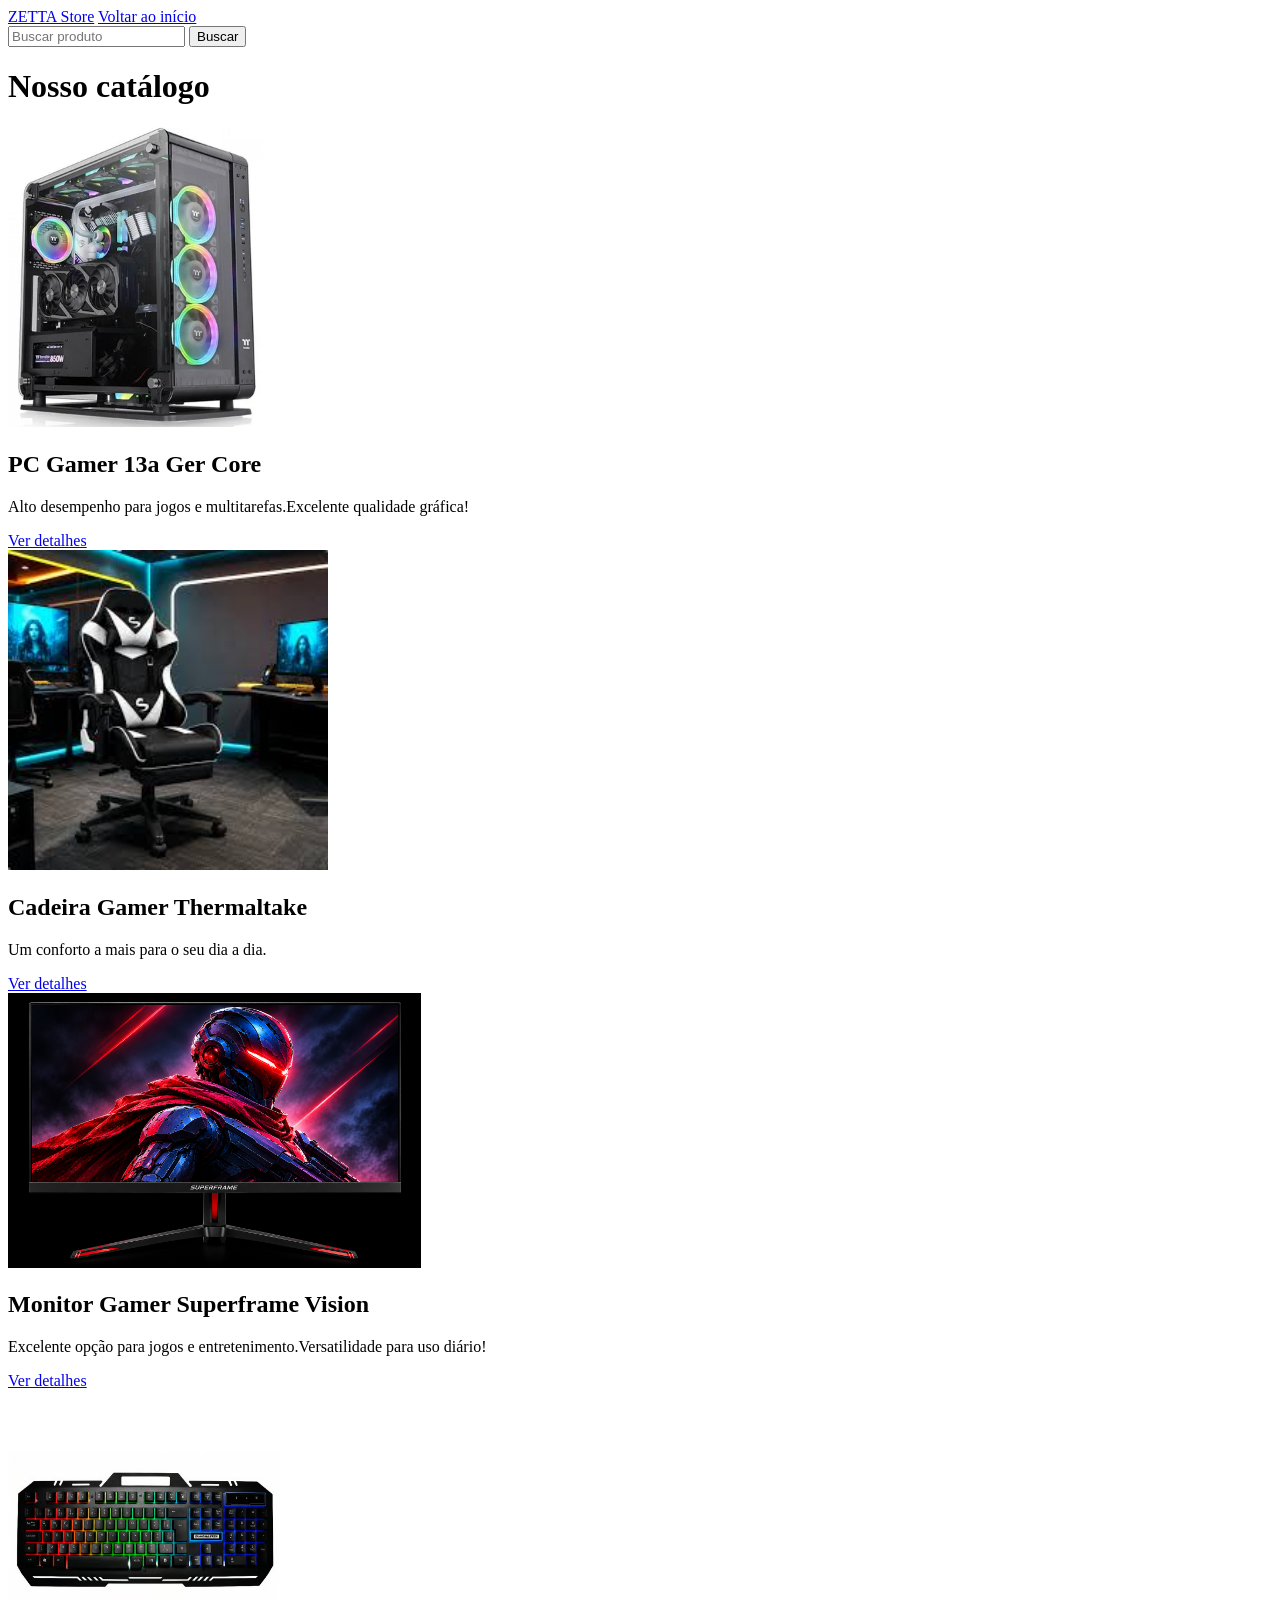
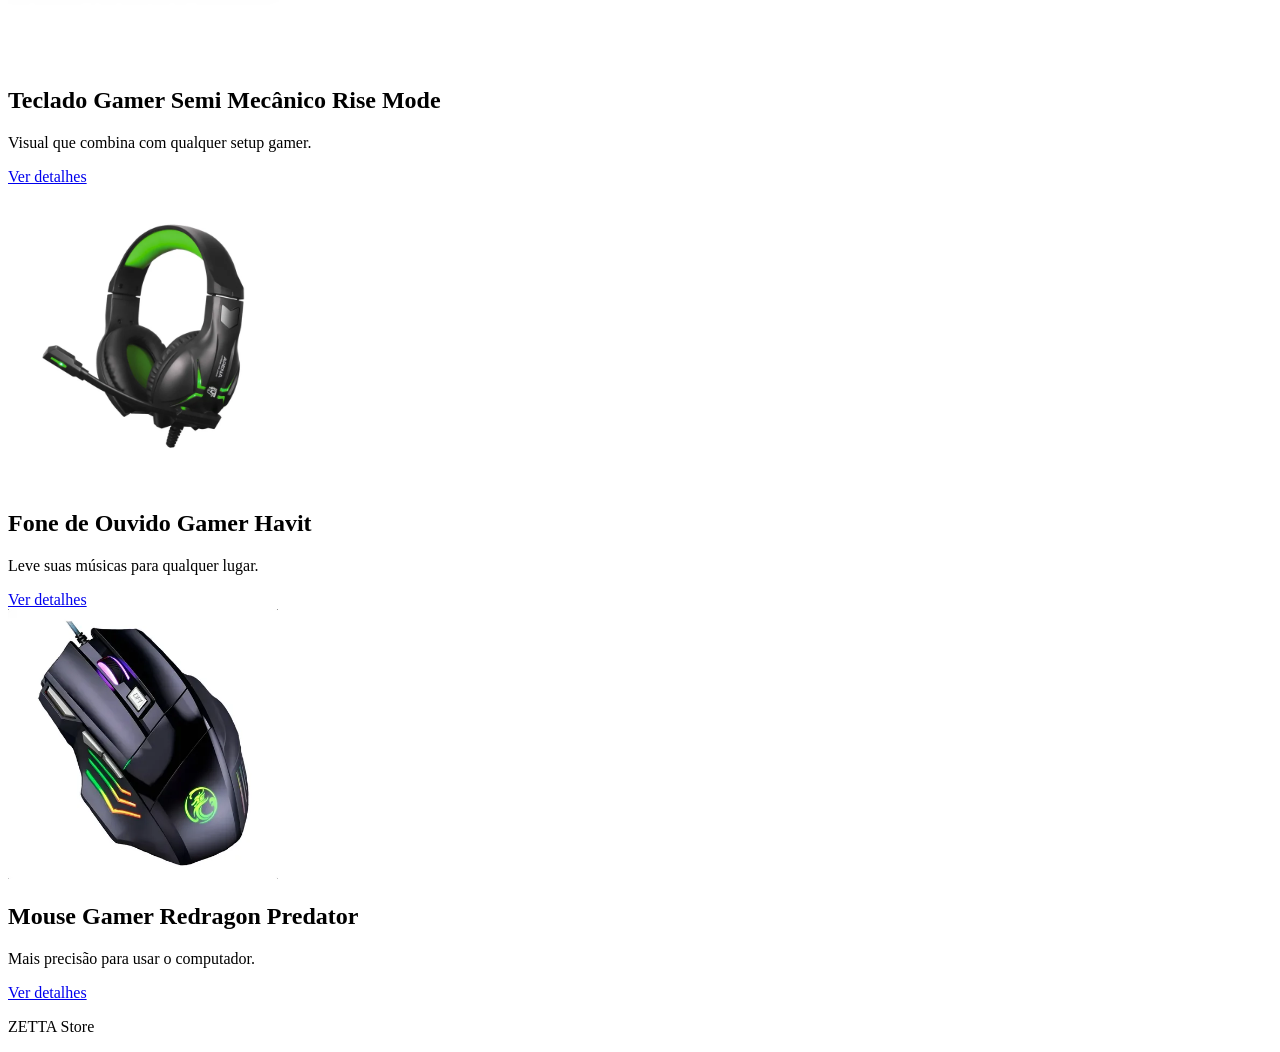
==== catalogo.html @ c9f3f866 "Add files via upload" ====
<!DOCTYPE html>
<html lang="pt-br">
<head>
    <meta charset="UTF-8">
    <title>Catálogo - ZETTA Store</title>
    <link rel="stylesheet" href="css/estilo.css">
</head>
<body>
    <header class="barra-navegacao">
        <a class="nome-loja" href="index.html">ZETTA Store</a>
        <a class="botao-voltar" href="index.html">Voltar ao início</a>
        <form class="busca" action="#" method="get">
            <input type="search" placeholder="Buscar produto">
            <button type="submit">Buscar</button>
        </form>
    </header>
    <main class="container">
        <h1 class="titulo-pagina">Nosso catálogo</h1>
        <section class="grade-produtos">
        <div class="card-produto">
            <img src="shopping.webp" alt="PC gamer" style="height: 300px;">
            <h2>PC Gamer 13a Ger Core</h2>
            <p>Alto desempenho para jogos e multitarefas.Excelente qualidade gráfica!</p>
            <a class="botao" href="detalhes-1.html">Ver detalhes</a>
        </div>
        <div class="card-produto">
            <img src="images.jfif" alt="cadeira Gamer" style="height: 320px;">
            <h2>Cadeira Gamer Thermaltake </h2>
            <p>Um conforto a mais para o seu dia a dia.</p>
            <a class="botao" href="detalhes-2.html">Ver detalhes</a>
        </div>
        <div class="card-produto" >
            <img src="Monitor gamer com arte cyberpunk em vermelho e preto.png" alt="monitor gamer" style="height: 275px;">
            <h2>Monitor Gamer Superframe Vision </h2>
            <p>Excelente opção para jogos e entretenimento.Versatilidade para uso diário!</p>
            <a class="botao" href="detalhes-3.html">Ver detalhes</a>
        </div>
        <div class="card-produto" alt="teclado gamer semi Mecânico rise mode" >
            <img src="file.avif" alt="teclado gamer semi Mecânico rise mode" style="height: 273px;">
            <h2>Teclado Gamer Semi Mecânico Rise Mode</h2>
            <p>Visual que combina com qualquer setup gamer.</p>
            <a class="botao" href="detalhes-4.html">Ver detalhes</a>
        </div>
        <div class="card-produto">
            <img src="headset-gamer-arena-com-microfone-preto-e-verde-hgar-elg-1 - Copia.webp" alt="fone " style="height: 300px;">
            <h2>Fone de Ouvido Gamer Havit</h2>
            <p>Leve suas músicas para qualquer lugar.</p>
            <a class="botao" href="detalhes-5.html">Ver detalhes</a>
        </div>
        <div class="card-produto">
            <img src="D_NQ_NP_926318-MLB93963743229_102025-O (1).webp" alt="Mouse Gamer" style="height: 270px;">
            <h2>Mouse Gamer Redragon Predator </h2>
            <p>Mais precisão para usar o computador.</p>
            <a class="botao" href="detalhes-6.html">Ver detalhes</a>
        </div>
        </section>
    </main>
    <footer class="rodape"><p>ZETTA Store</p></footer>
</body>
</html>
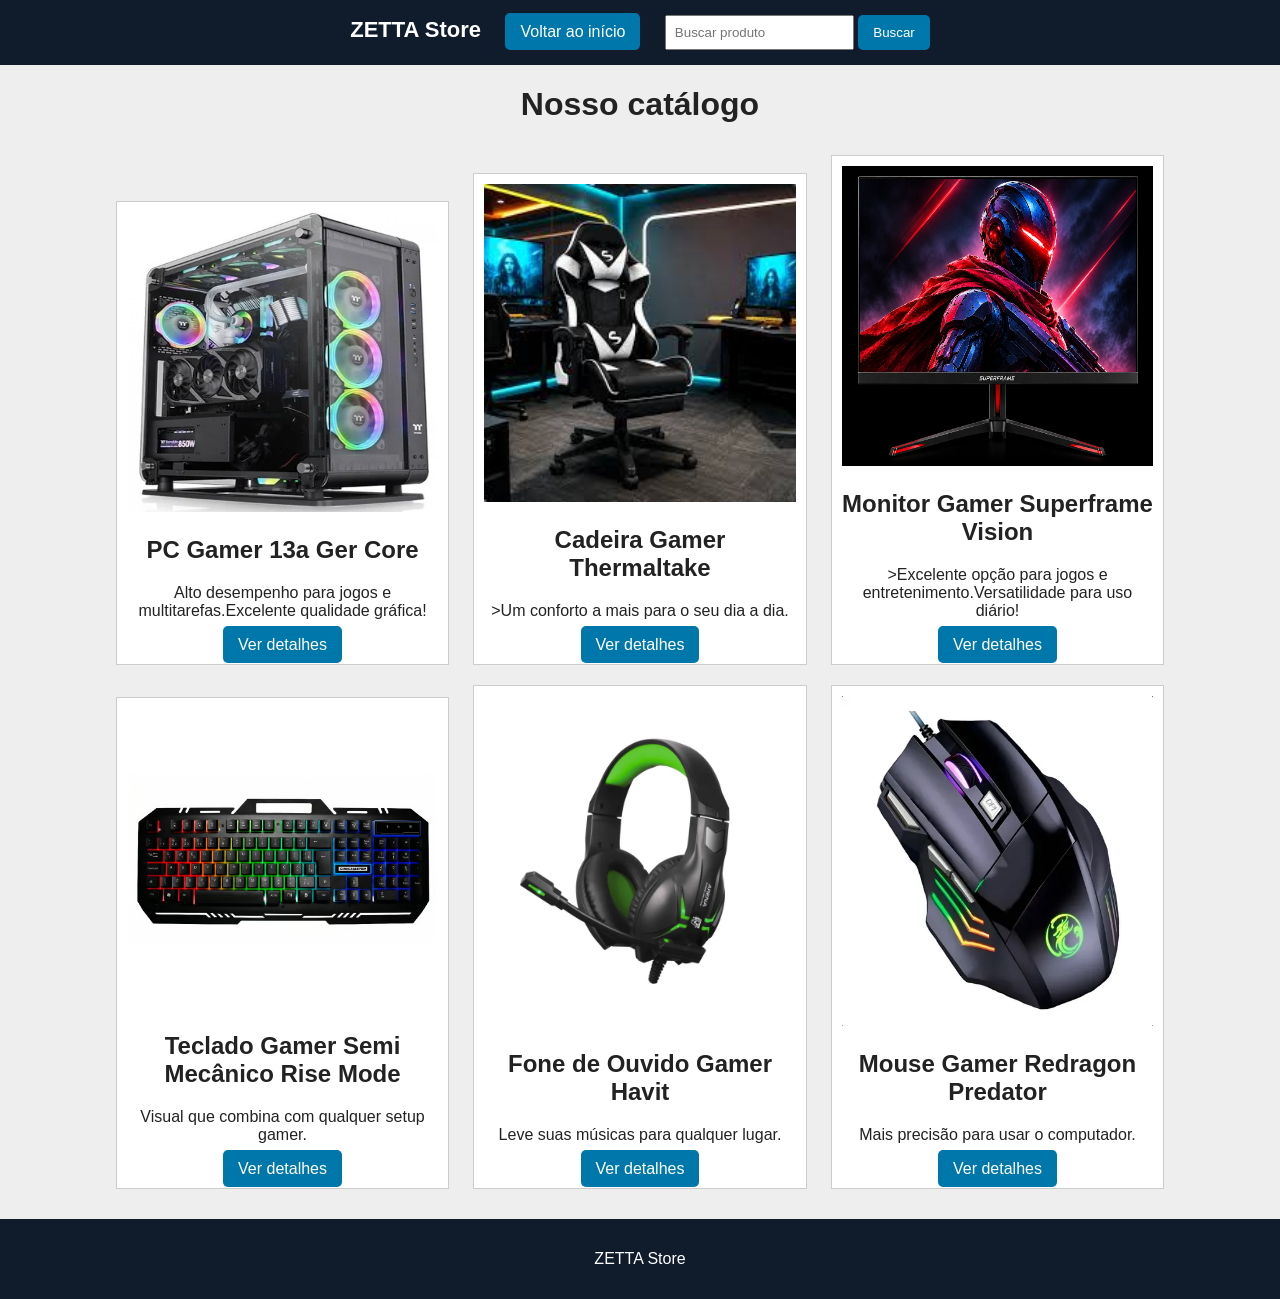
==== commit bc37bba3: "Add files via upload" ====
--- a/catalogo.html
+++ b/catalogo.html
@@ -24,31 +24,31 @@
             <a class="botao" href="detalhes-1.html">Ver detalhes</a>
         </div>
         <div class="card-produto">
-            <img src="images.jfif" alt="cadeira Gamer" style="height: 320px;">
+            <img src="images.jfif" alt="cadeira Gamer" style="height: 318px;">
             <h2>Cadeira Gamer Thermaltake </h2>
-            <p>Um conforto a mais para o seu dia a dia.</p>
+            <p>>Um conforto a mais para o seu dia a dia.</p>
             <a class="botao" href="detalhes-2.html">Ver detalhes</a>
         </div>
-        <div class="card-produto" >
-            <img src="Monitor gamer com arte cyberpunk em vermelho e preto.png" alt="monitor gamer" style="height: 275px;">
+        <div class="card-produto">
+            <img src="Monitor gamer com arte cyberpunk em vermelho e preto.png" alt="monitor gamer" style="height: 300px;">
             <h2>Monitor Gamer Superframe Vision </h2>
-            <p>Excelente opção para jogos e entretenimento.Versatilidade para uso diário!</p>
+            <p>>Excelente opção para jogos e entretenimento.Versatilidade para uso diário!</p>
             <a class="botao" href="detalhes-3.html">Ver detalhes</a>
         </div>
-        <div class="card-produto" alt="teclado gamer semi Mecânico rise mode" >
-            <img src="file.avif" alt="teclado gamer semi Mecânico rise mode" style="height: 273px;">
+        <div class="card-produto" alt="teclado gamer semi Mecânico rise mode">
+            <img src="file.avif" alt="teclado gamer semi Mecânico rise mode" style="height: 300px;">
             <h2>Teclado Gamer Semi Mecânico Rise Mode</h2>
             <p>Visual que combina com qualquer setup gamer.</p>
             <a class="botao" href="detalhes-4.html">Ver detalhes</a>
         </div>
         <div class="card-produto">
-            <img src="headset-gamer-arena-com-microfone-preto-e-verde-hgar-elg-1 - Copia.webp" alt="fone " style="height: 300px;">
+            <img src="headset-gamer-arena-com-microfone-preto-e-verde-hgar-elg-1 - Copia.webp" alt="fone " style="height: 330px;">
             <h2>Fone de Ouvido Gamer Havit</h2>
             <p>Leve suas músicas para qualquer lugar.</p>
             <a class="botao" href="detalhes-5.html">Ver detalhes</a>
         </div>
         <div class="card-produto">
-            <img src="D_NQ_NP_926318-MLB93963743229_102025-O (1).webp" alt="Mouse Gamer" style="height: 270px;">
+            <img src="D_NQ_NP_926318-MLB93963743229_102025-O (1).webp" alt="Mouse Gamer" style="height: 330px;">
             <h2>Mouse Gamer Redragon Predator </h2>
             <p>Mais precisão para usar o computador.</p>
             <a class="botao" href="detalhes-6.html">Ver detalhes</a>
--- a/css/estilo.css
+++ b/css/estilo.css
@@ -0,0 +1,184 @@
+/* PIXEL TECH - CSS básico */
+body {
+    margin: 0;
+    font-family: Arial, sans-serif;
+    background-color: #eeeeee;
+    color: #222222;
+}
+
+.pagina-inicial {
+    background-image: url("../imagens/fundo.jpg");
+    background-repeat: no-repeat;
+    background-size: cover;
+    background-position: center;
+}
+
+.cabecalho-inicial {
+    background-color: #101c2c;
+    color: white;
+    padding: 20px;
+    text-align: left;
+}
+
+.logo {
+    color: white;
+    font-family: Arial, sans-serif;
+    font-size: 32px;
+    font-weight: bold;
+    text-decoration: none;
+    text-transform: uppercase;
+}
+
+.logo span {
+    text-shadow: 2px 2px 3px black;
+}
+
+.logo .primeira-letra {
+    color: #00bfff;
+}
+
+.chamada {
+    width: 500px;
+    margin: 100px auto;
+    padding: 25px;
+    background-color: #d9f4ff;
+    text-align: center;
+    border-radius: 15px;
+}
+
+.botao-catalogo, .botao, .botao-voltar, button {
+    background-color: #0077aa;
+    color: white;
+    padding: 10px 15px;
+    border: none;
+    border-radius: 5px;
+    text-decoration: none;
+    cursor: pointer;
+}
+
+.barra-navegacao {
+    background-color: #101c2c;
+    padding: 15px;
+    text-align: center;
+}
+
+.nome-loja {
+    color: white;
+    font-size: 22px;
+    font-weight: bold;
+    margin-right: 20px;
+    text-decoration: none;
+}
+
+.busca {
+    display: inline;
+    margin-left: 20px;
+}
+
+input {
+    padding: 8px;
+}
+
+.container {
+    width: 90%;
+    margin: 20px auto;
+}
+
+.titulo-pagina {
+    text-align: center;
+}
+
+.grade-produtos {
+    text-align: center;
+}
+
+.card-produto {
+    display: inline-block;
+    width: 27%;
+    margin: 10px;
+    padding: 10px;
+    background-color: white;
+    border: 1px solid #cccccc;
+    text-align: center;
+}
+
+.card-produto img {
+    width: 100%;
+    height: 160px;
+}
+
+.produto-detalhe {
+    width: 80%;
+    margin: 20px auto;
+    padding: 20px;
+    background-color: white;
+    text-align: center;
+}
+
+.imagem-detalhe {
+    width: 300px;
+    height: 250px;
+    transition: 0.5s;
+}
+
+.imagem-detalhe:hover {
+    width: 330px;
+    height: 275px;
+}
+
+.informacoes-produto {
+    margin: 15px;
+}
+
+.preco {
+    font-size: 20px;
+    font-weight: bold;
+}
+
+.botao-comprar {
+    animation: piscar 1s infinite;
+}
+
+@keyframes piscar {
+    0% { background-color: #0077aa; }
+    50% { background-color: #00bfff; }
+    100% { background-color: #0077aa; }
+}
+
+.formulario-promocoes {
+    width: 500px;
+    margin: 20px auto;
+    padding: 20px;
+    background-color: #d9f4ff;
+    text-align: center;
+}
+
+.formulario-promocoes form {
+    text-align: left;
+}
+
+.formulario-promocoes input[type="email"] {
+    width: 90%;
+}
+
+.termos {
+    display: block;
+    margin: 15px 0;
+}
+
+.mensagem-sucesso {
+    display: none;
+    color: green;
+    font-weight: bold;
+}
+
+.mensagem-sucesso:target {
+    display: block;
+}
+
+.rodape {
+    background-color: #101c2c;
+    color: white;
+    padding: 15px;
+    text-align: center;
+}
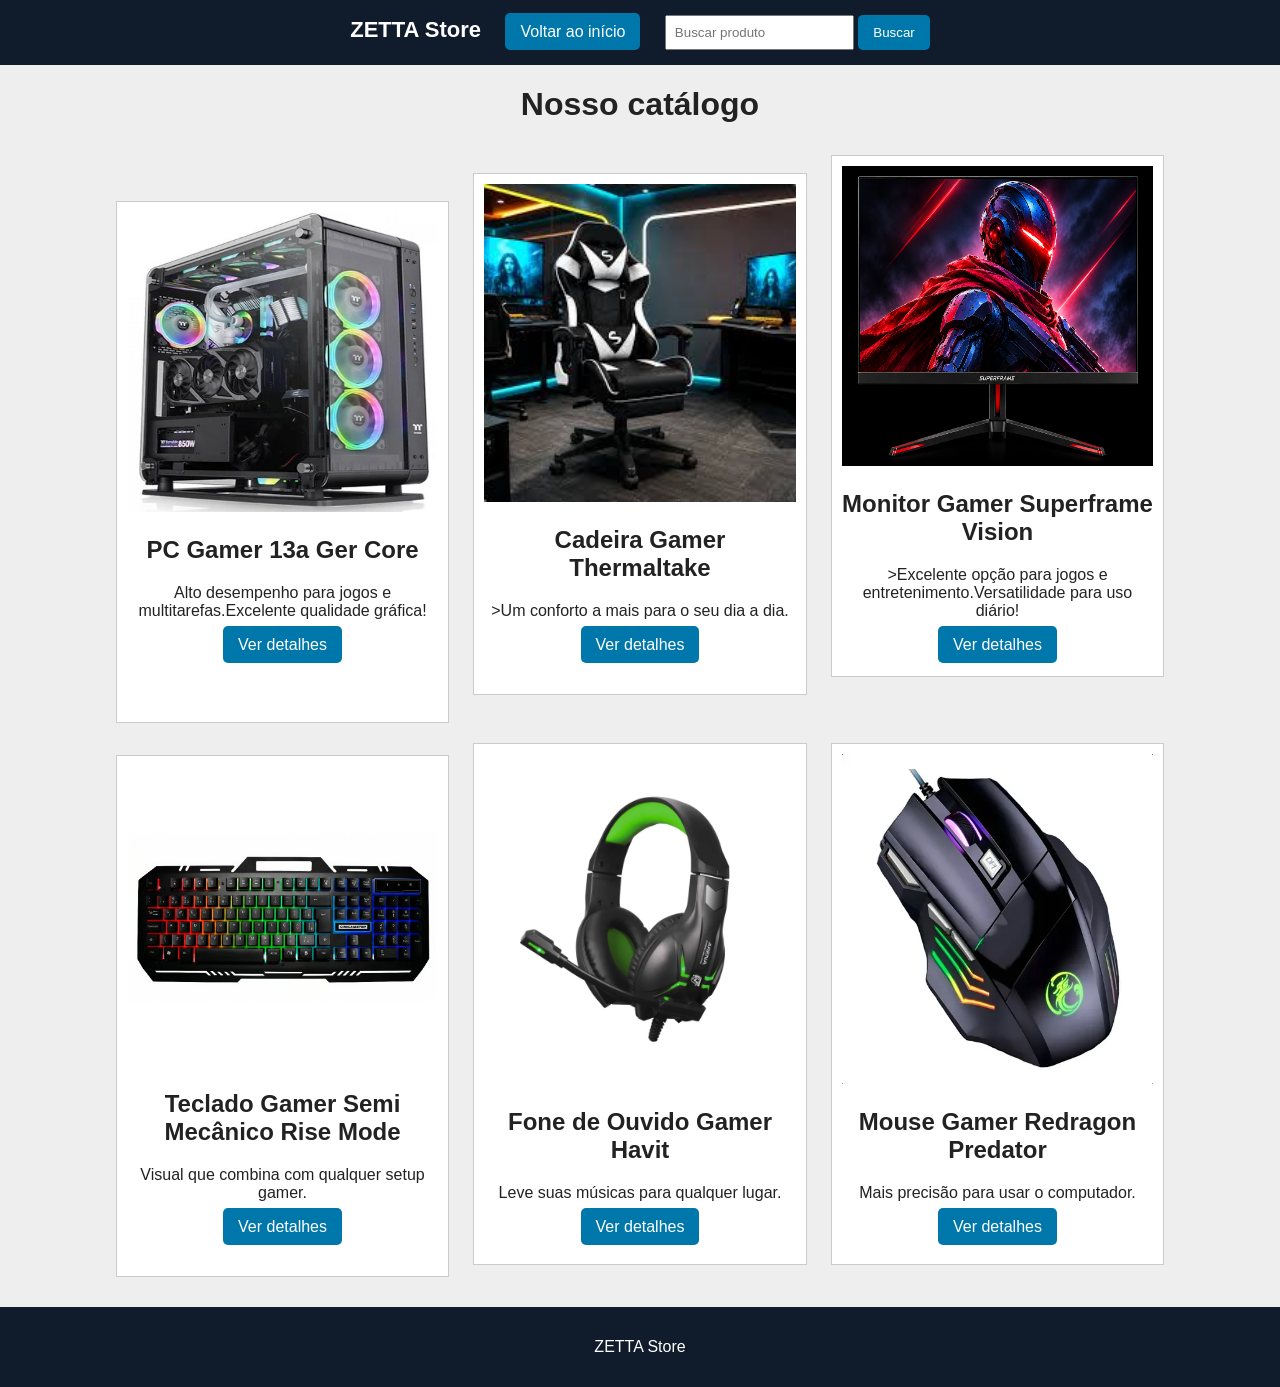
==== commit 62fb2b0f: "Add files via upload" ====
--- a/catalogo.html
+++ b/catalogo.html
@@ -17,37 +17,37 @@
     <main class="container">
         <h1 class="titulo-pagina">Nosso catálogo</h1>
         <section class="grade-produtos">
-        <div class="card-produto">
+        <div class="card-produto" style="height: 500px;">
             <img src="shopping.webp" alt="PC gamer" style="height: 300px;">
             <h2>PC Gamer 13a Ger Core</h2>
             <p>Alto desempenho para jogos e multitarefas.Excelente qualidade gráfica!</p>
             <a class="botao" href="detalhes-1.html">Ver detalhes</a>
         </div>
-        <div class="card-produto">
+        <div class="card-produto" style="height: 500px;" >
             <img src="images.jfif" alt="cadeira Gamer" style="height: 318px;">
             <h2>Cadeira Gamer Thermaltake </h2>
             <p>>Um conforto a mais para o seu dia a dia.</p>
             <a class="botao" href="detalhes-2.html">Ver detalhes</a>
         </div>
-        <div class="card-produto">
+        <div class="card-produto" style="height: 500px;">
             <img src="Monitor gamer com arte cyberpunk em vermelho e preto.png" alt="monitor gamer" style="height: 300px;">
             <h2>Monitor Gamer Superframe Vision </h2>
             <p>>Excelente opção para jogos e entretenimento.Versatilidade para uso diário!</p>
             <a class="botao" href="detalhes-3.html">Ver detalhes</a>
         </div>
-        <div class="card-produto" alt="teclado gamer semi Mecânico rise mode">
+        <div class="card-produto" alt="teclado gamer semi Mecânico rise mode" style="height: 500px;">
             <img src="file.avif" alt="teclado gamer semi Mecânico rise mode" style="height: 300px;">
             <h2>Teclado Gamer Semi Mecânico Rise Mode</h2>
             <p>Visual que combina com qualquer setup gamer.</p>
             <a class="botao" href="detalhes-4.html">Ver detalhes</a>
         </div>
-        <div class="card-produto">
+        <div class="card-produto" style="height: 500px;">
             <img src="headset-gamer-arena-com-microfone-preto-e-verde-hgar-elg-1 - Copia.webp" alt="fone " style="height: 330px;">
             <h2>Fone de Ouvido Gamer Havit</h2>
             <p>Leve suas músicas para qualquer lugar.</p>
             <a class="botao" href="detalhes-5.html">Ver detalhes</a>
         </div>
-        <div class="card-produto">
+        <div class="card-produto" style="height: 500px;">
             <img src="D_NQ_NP_926318-MLB93963743229_102025-O (1).webp" alt="Mouse Gamer" style="height: 330px;">
             <h2>Mouse Gamer Redragon Predator </h2>
             <p>Mais precisão para usar o computador.</p>
